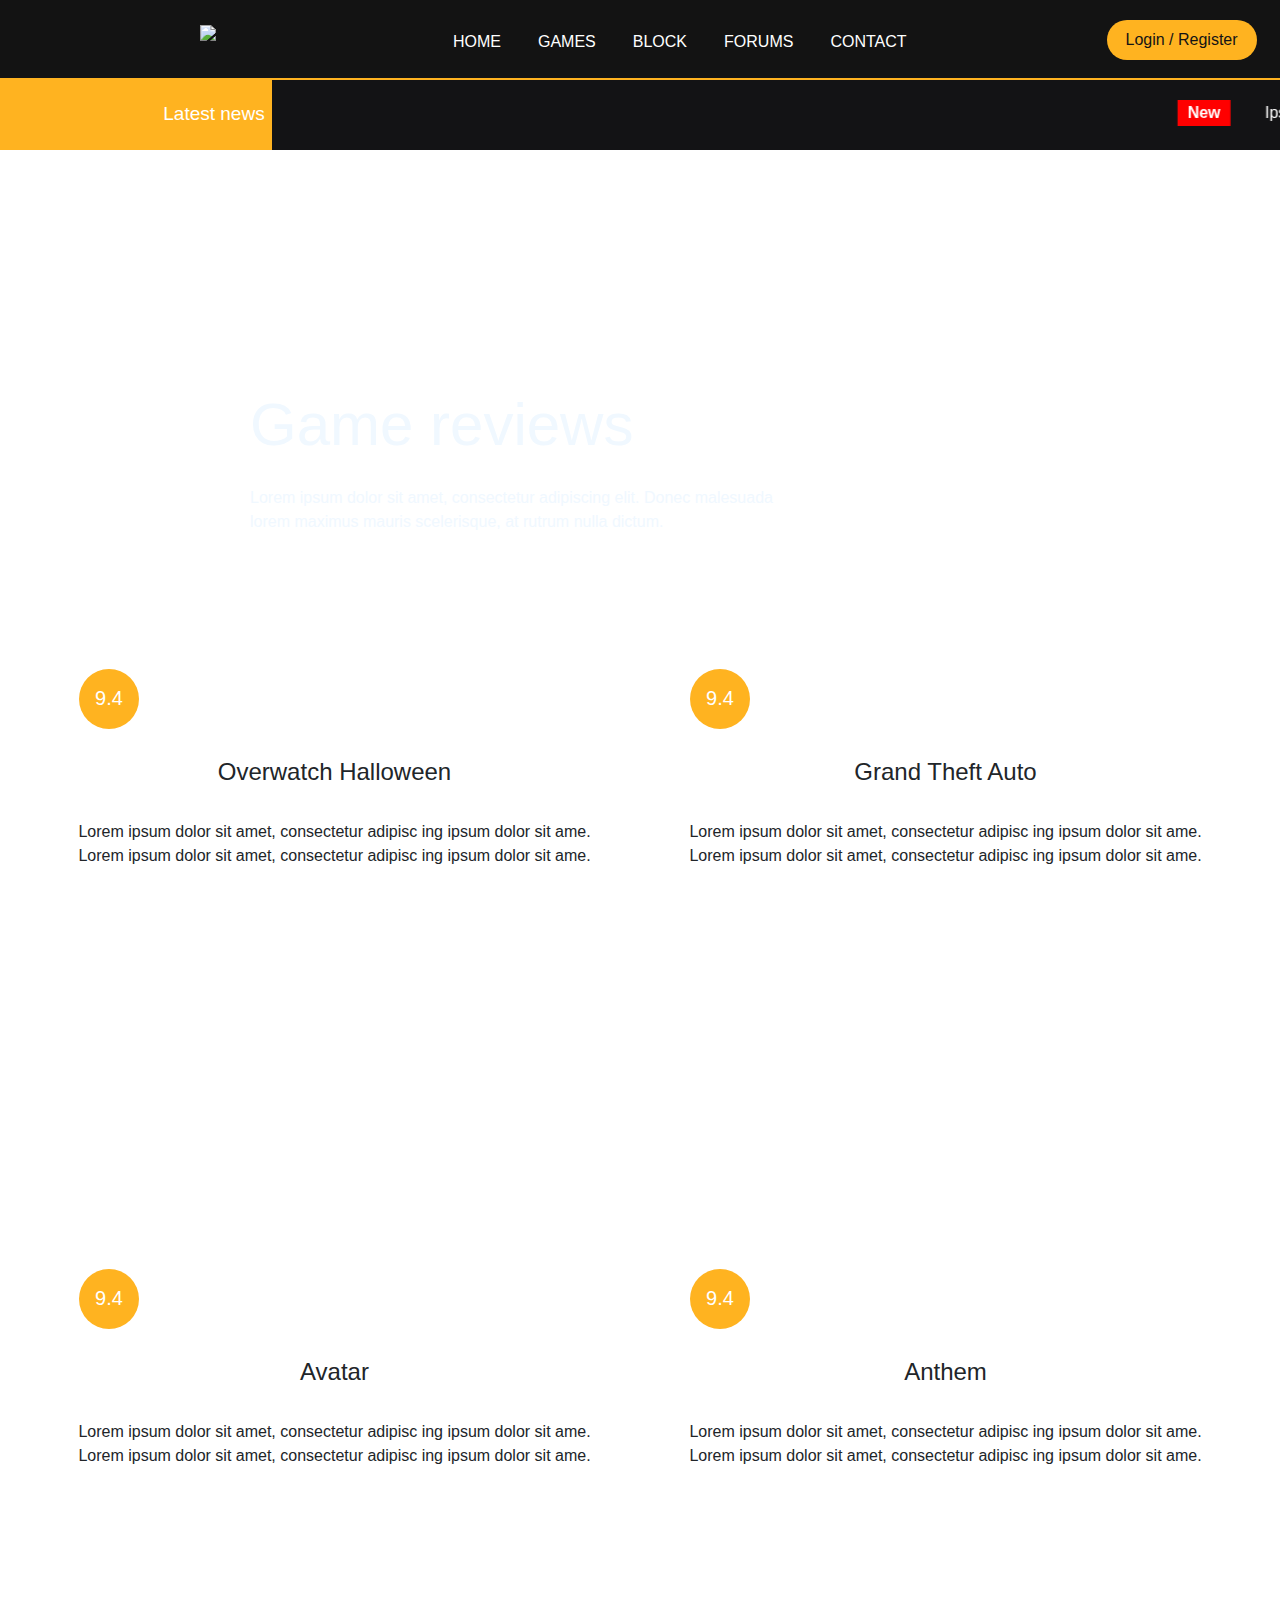
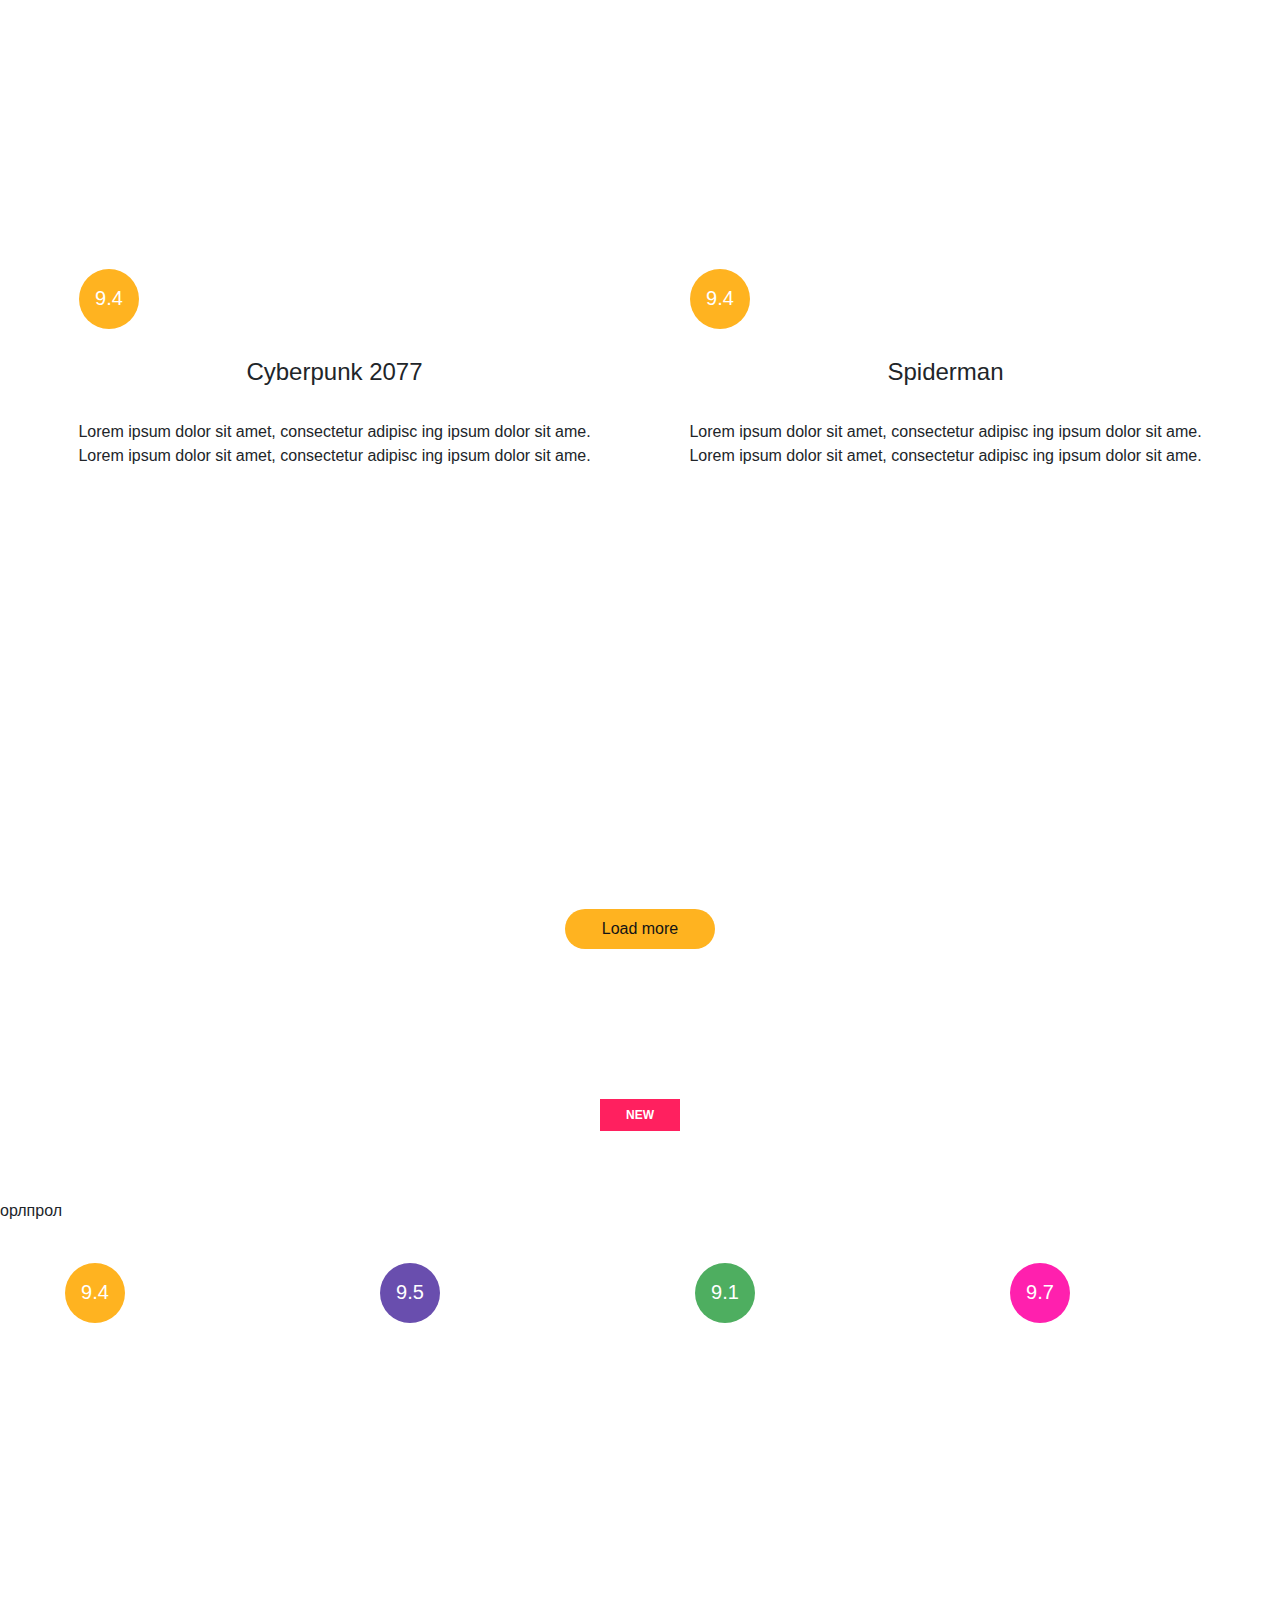
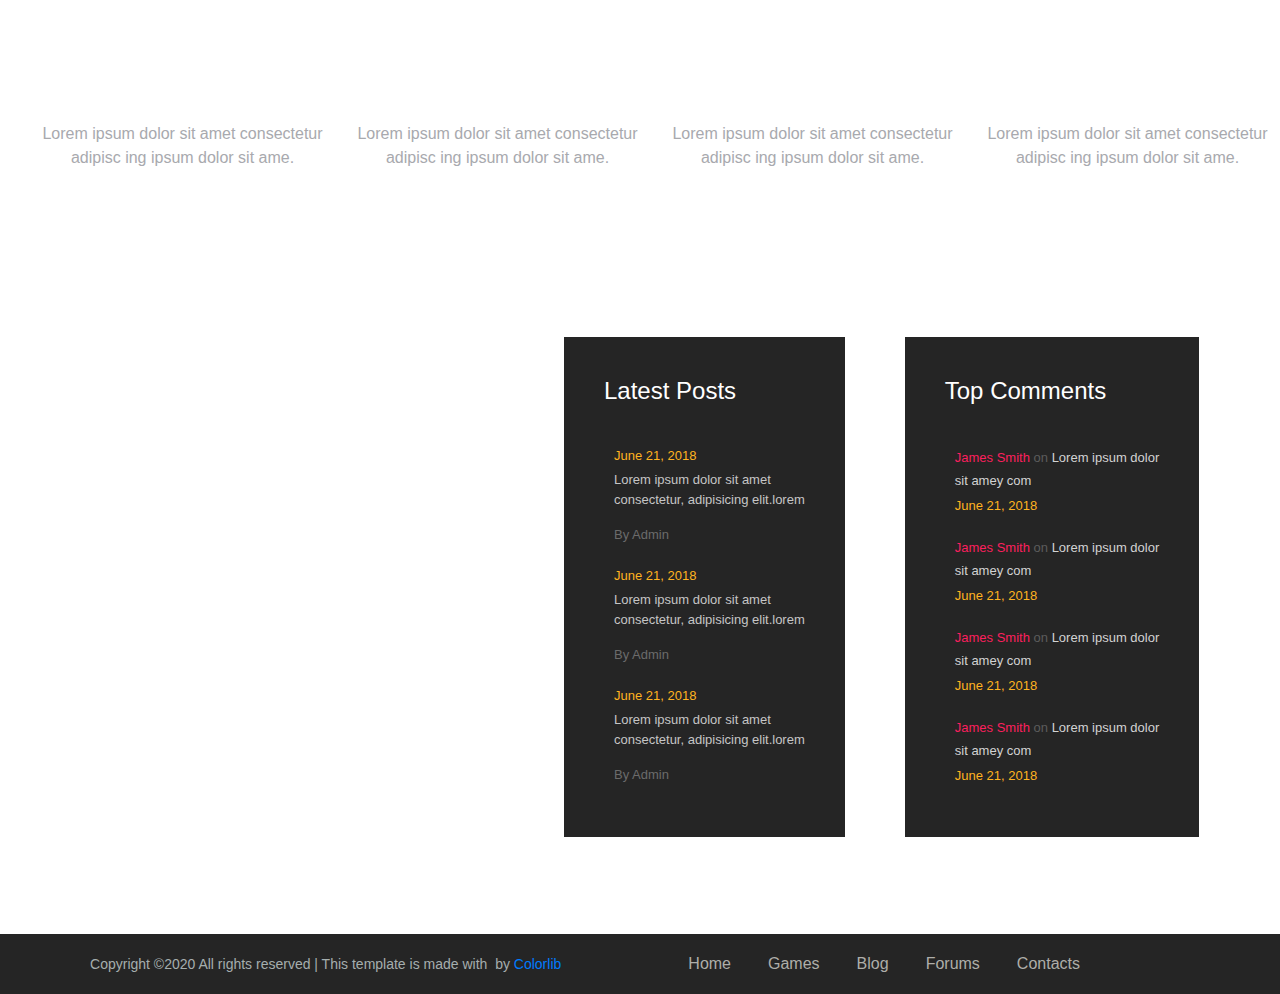
==== game studio.html @ d2c397a2 "Initial commit" ====
<!DOCTYPE html>
<html lang="ru">
<head>
    <link rel="shortcut icon" href="E:/ПИТОН/Design of game studio/game-warrior-gh-pages/img/favicon.ico"  >
    <meta charset="UTF-8">
    <meta name="viewport" content="width=device-width, initial-scale=1.0">
    <meta http-equiv="X-UA-Compatible" content="ie=edge">
    <title>Game Warrior Teamplate</title>
    <script type="text/javascript" src="jquery.js"></script>
    <!-- <link rel="shortcut icon" href="E:\ПИТОН\HTML CSS\Design of game studio\game-warrior-gh-pages\img\favicon.ico"> -->
    <link href='game studio.css' rel='stylesheet'/>



    <link rel="stylesheet" href="E:/ПИТОН/font-awesome-4.7.0/css/font-awesome.min.css">
    <link href="https://fonts.googleapis.com/css?family=Open+Sans&display=swap" rel="stylesheet">
    <link rel="stylesheet" href="https://stackpath.bootstrapcdn.com/bootstrap/4.4.1/css/bootstrap.min.css" integrity="sha384-Vkoo8x4CGsO3+Hhxv8T/Q5PaXtkKtu6ug5TOeNV6gBiFeWPGFN9MuhOf23Q9Ifjh" crossorigin="anonymous">
</head>

<body>
    


    <header>
        <div class="menu ">
            <nav class="nav">
                <div class="logo_of_menu">
                    <!-- <img class="logo" src="L:\Design of game studio\game-warrior-gh-pages\img\logo.png"> -->
                    <img class="logo" src="E:/ПИТОН/HTML CSS/Design of game studio/game-warrior-gh-pages/img/logo.png"> 
                </div>
                <div class="button_of_menu">
                    <ul class="nav_buttons ">
                    <li ><a href="#" class="linksbut">HOME</a></li>
                    <li ><a href="#" class="linksbut">GAMES</a></li>
                    <li ><a href="#" class="linksbut">BLOCK</a></li>
                    <li ><a href="#" class="linksbut">FORUMS</a></li>
                    <li ><a href="#" class="linksbut">CONTACT</a></li>
                    </ul>

                </div>
                <div class="div_registrbutt">
                    <button class="button">Login / Register</button>
                </div>
            </nav>
        </div>
    </header>

    <!-- меню кончилось ,началась бегущая строка -->
    <article>
        <section class="sect_run_string">
            <div class="block-latest-news">
                <p class="latest-news">Latest news</p>
            </div>

            <div class="block-run-str ">
                <marquee scrollamount="15" class="marq_run_str" behavior="scroll" direction="left">
                    
                    <h3>
                        <span id="new" class="badge badge-secondary  ">New</span> Ipsum dolor sit amet, consectetur adipiscing elit.
            
                    <span id="strategy"  class="badge badge-secondary ">Strategy</span>  Isum dolor sit amet, consectetur adipiscing elit.
                
                    <span id="racing" class="badge badge-secondary ">Racing</span > Isum dolor sit amet, consectetur adipiscing elit.
                    </h3>
                    </marquee> 
            </div>
        </section>  
    </article>
    
    <article>
        <section class="sect_drag_img">
            <div class="text_in_dragon">
                <p class="main_in_dragon">
                    Game reviews 
                </p>
                <p class="under_main_in_dragon">
                    Lorem ipsum dolor sit amet, consectetur adipiscing elit. Donec malesuada <br> lorem maximus mauris scelerisque, at rutrum nulla dictum.
                </p>
            </div>
        </section>
    </article>
    
    <!-- это блок с 6 играми -->
    <section >
       <div class="six12_games">
            
            <div  class="left_games">
                <div id="bg-color6" class="mark"><p class="mark__number">9.4</></div>
                <img src="E:\ПИТОН\HTML CSS\Design of game studio\game-warrior-gh-pages\img\review\5.jpg" alt="" class="img1_game">
                <h4 class="name1_game">Overwatch Halloween</h4> 
    
                
                <div class="div_stars">
                    <i class="fa fa-star"></i>
                    <i class="fa fa-star"></i>
                    <i class="fa fa-star"></i>
                    <i class="fa fa-star"></i>
                    <i id="unpaint_star"  class="fa fa-star"></i>
                
                </div>
    
                <p class="text_game">Lorem ipsum dolor sit amet, consectetur adipisc ing ipsum dolor sit ame. Lorem ipsum dolor sit amet, consectetur adipisc ing ipsum dolor sit ame.
    
                </p>
            </div>
            
    
            <div class="right_games">
                <div id="bg-color6" class="mark"><p class="mark__number">9.4</></div>
                <img src="E:\ПИТОН\HTML CSS\Design of game studio\game-warrior-gh-pages\img\review\6.jpg" alt="" class="img1_game">
                <h4 class="name1_game">Grand Theft Auto</h4> 
    
                
                <div class="div_stars">
                    <i class="fa fa-star"></i>
                    <i class="fa fa-star"></i>
                    <i class="fa fa-star"></i>
                    <i class="fa fa-star"></i>
                    <i id="unpaint_star" class="fa fa-star"></i>
                    
                </div>
    
                <p class="text_game">Lorem ipsum dolor sit amet, consectetur adipisc ing ipsum dolor sit ame. Lorem ipsum dolor sit amet, consectetur adipisc ing ipsum dolor sit ame.
    
                </p>
            </div>
       </div>


        

        <div id="six34_games" class="six34_games">
            
            
            <div class="left_games">
                
                <div id="bg-color6" class="mark"><p class="mark__number">9.4</></div>
                <img src="E:\ПИТОН\HTML CSS\Design of game studio\game-warrior-gh-pages\img\review\7.jpg" alt="" class="img1_game">
                <h4 class="name1_game">Avatar</h4> 
     
                
                 <div class="div_stars">
                     <i class="fa fa-star"></i>
                     <i class="fa fa-star"></i>
                     <i class="fa fa-star"></i>
                     <i class="fa fa-star"></i>
                     <i id="unpaint_star" class="fa fa-star"></i>
                     
                 </div>
     
                 <p class="text_game">Lorem ipsum dolor sit amet, consectetur adipisc ing ipsum dolor sit ame. Lorem ipsum dolor sit amet, consectetur adipisc ing ipsum dolor sit ame.
     
                 </p>
             </div>


             <div class="right_games">
                <div id="bg-color6" class="mark"><p class="mark__number">9.4</></div>
                <img src="E:\ПИТОН\HTML CSS\Design of game studio\game-warrior-gh-pages\img\review\8.jpg" alt="" class="img1_game">
                <h4 class="name1_game">Anthem</h4> 
     
                
                 <div class="div_stars">
                     <i class="fa fa-star"></i>
                     <i class="fa fa-star"></i>
                     <i class="fa fa-star"></i>
                     <i class="fa fa-star"></i>
                     <i id="unpaint_star" class="fa fa-star"></i>
                     
                 </div>
     
                 <p class="text_game">Lorem ipsum dolor sit amet, consectetur adipisc ing ipsum dolor sit ame. Lorem ipsum dolor sit amet, consectetur adipisc ing ipsum dolor sit ame.
     
                 </p>
             </div>
         </div>


        <div id="six56_games" class="six56_games">
            
            
            <div class="left_games">
                <div id="bg-color6" class="mark"><p class="mark__number">9.4</></div>
                <img src="E:\ПИТОН\HTML CSS\Design of game studio\game-warrior-gh-pages\img\review\9.jpg" alt="" class="img1_game">
                <h4 class="name1_game">Cyberpunk 2077</h4> 
     
                
                 <div class="div_stars">
                     <i class="fa fa-star"></i>
                     <i class="fa fa-star"></i>
                     <i class="fa fa-star"></i>
                     <i class="fa fa-star"></i>
                     <i id="unpaint_star" class="fa fa-star"></i>
                     
                 </div>
     
                 <p class="text_game">Lorem ipsum dolor sit amet, consectetur adipisc ing ipsum dolor sit ame. Lorem ipsum dolor sit amet, consectetur adipisc ing ipsum dolor sit ame.
     
                 </p>
             </div>


             <div class="right_games">
                <div id="bg-color6" class="mark"><p class="mark__number">9.4</></div>
                <img src="E:\ПИТОН\HTML CSS\Design of game studio\game-warrior-gh-pages\img\review\10.jpg" alt="" class="img1_game">
                <h4 class="name1_game">Spiderman</h4> 
     
                
                 <div class="div_stars">
                     <i class="fa fa-star"  aria-hidden="true"></i>
                     <i class="fa fa-star"  aria-hidden="true"></i>
                     <i class="fa fa-star"  aria-hidden="true"></i>
                     <i class="fa fa-star"  aria-hidden="true"></i>
                     <i id="unpaint_star" class="fa fa-star"  aria-hidden="true"></i>
                     
                 </div>
     
                 <p class="text_game">Lorem ipsum dolor sit amet, consectetur adipisc ing ipsum dolor sit ame. Lorem ipsum dolor sit amet, consectetur adipisc ing ipsum dolor sit ame.
     
                 </p>
             </div>
         </div>

         <div class="load_button">
            <button id="load_button" class="button">Load more</button>
         </div>
    </section>


    <!-- /* это блок с rewiew */ -->

    <article>
        <section class="reviews">
            <div class="the_biggest_div">
                <!-- <div class="div_title_rev"> -->
                    <span id="new_review" class="badge badge-secondary  ">NEW</span>

                    <h1 class="title_reviews">
                        Recent Reviews
                    </h1>
                <!-- </div> -->
                
                орлпрол
                <div class="games_rev_big_div">
                    <div class="games_rev_divs">
                        
                        
                        
                        <div class="o">
                            <div id="bg-color-rev1" class="mark"><p class="mark__number">9.4</div>
                            <img class="games_rev1_imgs" src="E:\ПИТОН\HTML CSS\Design of game studio\game-warrior-gh-pages\img\review\1.jpg" alt=""></div>
                        
                        <h4 class="under_GR1">Assasin’’s Creed</h4>
                        <p class="under_title_GR">Lorem ipsum dolor sit amet consectetur <br> adipisc ing ipsum dolor sit ame.</p>
                    </div>

                    <div class="games_rev_divs">
                        <div class="o">
                            <div id="bg-color-rev2" class="mark"><p class="mark__number">9.5</div>
                            <img class="games_rev1_imgs" src="E:\ПИТОН\HTML CSS\Design of game studio\game-warrior-gh-pages\img\review\2.jpg" alt=""></div>
                        <h4 class="under_GR1">Doom</h4>
                        <p class="under_title_GR">Lorem ipsum dolor sit amet consectetur <br> adipisc ing ipsum dolor sit ame.</p>
                    </div>

                    <div class="games_rev_divs">
                        <div class="o">
                            <div id="bg-color-rev3" class="mark"><p class="mark__number">9.1</div>
                            <img class="games_rev1_imgs" src="E:\ПИТОН\HTML CSS\Design of game studio\game-warrior-gh-pages\img\review\3.jpg" alt=""></div>
                        <h4 class="under_GR1">Overwatch</h4>
                        <p class="under_title_GR">Lorem ipsum dolor sit amet consectetur <br> adipisc ing ipsum dolor sit ame.</p>
                    </div>


                    <div class="games_rev_divs">
                        <div class="o">
                            
                            <div id="bg-color-rev4" class="mark"><p class="mark__number">9.7</div>
                            <img class="games_rev1_imgs" src="E:\ПИТОН\HTML CSS\Design of game studio\game-warrior-gh-pages\img\review\4.jpg" alt=""></div>
                        <h4 class="under_GR1">GTA</h4>
                        <p class="under_title_GR">Lorem ipsum dolor sit amet consectetur <br> adipisc ing ipsum dolor sit ame.</p>
                    </div>
                
                </div>
            </div>
        </section>
    </article>


    <footer>
        <div class="footer_body">
            <div class="footer_elem_left">
                
                <img class="footer_logo" src="E:\ПИТОН\HTML CSS\Design of game studio\game-warrior-gh-pages\img\footer-logo.png" alt="">
                <p class="text_under_logo">
                    Lorem ipsum dolor sit amet, consectetur adipisc ing <br> ipsum dolor sit ame. 
                </p>

                <img class="footer_top_bg" src="E:\ПИТОН\HTML CSS\Design of game studio\game-warrior-gh-pages\img\footer-top-bg.png" alt="">
                
            </div>
            
            <!-- это центральная колонка -->
            <div class="footer_elem center">
                <!-- это  блок с padding -->
                <div class="padding-elem">    

                        
                    <h4 class="padding-elem_title">Latest Posts</h4>
                    <div class="posts">
                        <img class="avatar" src="E:\ПИТОН\HTML CSS\Design of game studio\game-warrior-gh-pages\img\latest-blog\1.jpg" alt="">
                        <div class="post-text">
                            <div class="date-blog">June 21, 2018</div>  
                            <p class="text_blog">Lorem ipsum dolor sit  amet<br> consectetur, adipisicing elit.lorem </p> 
                            <div class="admin_blog">
                                By Admin
                            </div> 
                        </div>
                    </div>

                    <div class="posts">
                        <img class="avatar" src="E:\ПИТОН\HTML CSS\Design of game studio\game-warrior-gh-pages\img\latest-blog\2.jpg" alt="">
                        <div class="post-text">
                            <div class="date-blog">June 21, 2018</div>  
                            <p class="text_blog">Lorem ipsum dolor sit  amet<br> consectetur, adipisicing elit.lorem </p> 
                            <div class="admin_blog">
                                By Admin
                            </div> 
                        </div>
                    </div>

                    <div class="posts">
                        <img class="avatar" src="E:\ПИТОН\HTML CSS\Design of game studio\game-warrior-gh-pages\img\latest-blog\3.jpg" alt="">
                        <div class="post-text">
                            <div class="date-blog">June 21, 2018</div>  
                            <p class="text_blog">Lorem ipsum dolor sit  amet<br> consectetur, adipisicing elit.lorem </p> 
                            <div class="admin_blog">
                                By Admin
                            </div> 
                        </div>
                    </div>
                </div>    
            </div>

            <div class="footer_elem">
                    <!-- это  блок с padding -->
                        <div class="padding-elem">    
        
                                
                            <h4 class="padding-elem_title">Top Comments</h4>   
                            <div class="posts">
                                <img class="avatar people" src="E:\ПИТОН\HTML CSS\Design of game studio\game-warrior-gh-pages\img\authors\1.jpg" alt="">
                                <div class="post-text">
                                    <div class="name-comment"><span id="span1" >James Smith</span> <span id="span2">on</span> <span id="span3">Lorem ipsum dolor <br>sit amey com</span></div>

                                    
                                    <div class="comment-data">
                                        June 21, 2018
                                    </div>  
                                </div>
                            </div>
        
                            <div class="posts">
                                <img class="avatar people" src="E:\ПИТОН\HTML CSS\Design of game studio\game-warrior-gh-pages\img\authors\2.jpg" alt="">
                                <div class="post-text">
                                    <div class="name-comment"><span id="span1" >James Smith</span> <span id="span2">on</span> <span id="span3">Lorem ipsum dolor <br>sit amey com</span></div>

                                    
                                    <div class="comment-data">
                                        June 21, 2018
                                    </div>  
                                </div>
                            </div>
        
                            <div class="posts">
                                <img class="avatar people" src="E:\ПИТОН\HTML CSS\Design of game studio\game-warrior-gh-pages\img\authors\3.jpg" alt="">
                                <div class="post-text">
                                    <div class="name-comment"><span id="span1" >James Smith</span> <span id="span2">on</span> <span id="span3">Lorem ipsum dolor <br>sit amey com</span></div>
 
                                    <div class="comment-data">
                                        June 21, 2018
                                    </div>  
                                </div>
                            </div>
                            
                            <div class="posts">
                                <img class="avatar people" src="E:\ПИТОН\HTML CSS\Design of game studio\game-warrior-gh-pages\img\authors\4.jpg" alt="">
                                <div class="post-text">
                                    <div class="name-comment"><span id="span1" >James Smith</span> <span id="span2">on</span> <span id="span3">Lorem ipsum dolor <br>sit amey com</span></div>
    
                                        
                                    <div class="comment-data">
                                            June 21, 2018
                                    </div>  
                                </div>
                            </div>
                        </div>     
        </div>
        
        
    </footer>

    <div class="low-menu">
        <p class="rights-recieve">Copyright ©2020 All rights reserved | This template is made with <img id="heart" src="E:\ПИТОН\HTML CSS\Design of game studio\game-warrior-gh-pages\img\icons\heart.png" alt="">  by <a id="colorlib" href="#">Colorlib</a></p>
        
        <div class="low_nav">
            <ul class="nav_buttons-low">
                <li class="low-linksbut"><a class="href_low" href="#">Home</a></li>
                <li class="low-linksbut"><a class="href_low" href="#">Games</a></li>
                <li class="low-linksbut"><a class="href_low" href="#">Blog </a></li>
                <li class="low-linksbut"><a class="href_low" href="#">Forums</a></li>
                <li class="low-linksbut"><a class="href_low" href="#">Contacts</a></li>
            </ul>
        </div>

    </div>

    <script type="text/javascript" src="game studio.js"></script>


    <script type="text/javascript" src="E:\ПИТОН\Javascipt\jquery.js"></script>
    
    <script src="https://code.jquery.com/jquery-3.4.1.slim.min.js" integrity="sha384-J6qa4849blE2+poT4WnyKhv5vZF5SrPo0iEjwBvKU7imGFAV0wwj1yYfoRSJoZ+n" crossorigin="anonymous"></script>
    <script src="https://cdn.jsdelivr.net/npm/popper.js@1.16.0/dist/umd/popper.min.js" integrity="sha384-Q6E9RHvbIyZFJoft+2mJbHaEWldlvI9IOYy5n3zV9zzTtmI3UksdQRVvoxMfooAo" crossorigin="anonymous"></script>
    <script src="https://stackpath.bootstrapcdn.com/bootstrap/4.4.1/js/bootstrap.min.js" integrity="sha384-wfSDF2E50Y2D1uUdj0O3uMBJnjuUD4Ih7YwaYd1iqfktj0Uod8GCExl3Og8ifwB6" crossorigin="anonymous"></script>
</body>
</html>
---- game studio.css ----
*{
    margin: 0px;
    padding: 0px;
}
ul li{
    margin: 0px;
    padding: 0px;
    display: block;
}

.menu{
    background-color: #131313;
    height: 80px;
    justify-content:space-between;
    border-bottom:2px solid #FFB320;
    display: flex;
}
.nav{
    justify-content:space-between; 
}
.button_of_menu{
    margin: 30px 200px 0px 0px;
    
    
}
.nav_buttons{
    display: flex;
    list-style-type:none ;
    
    
}
.linksbut{
    margin-left: 37px;
    color:white ;
    font-size: 16px; 
}
.logo{
    margin: 25px 200px;
}
.linksbut:hover{
    color: #FFB320;
    text-decoration: none;
    
}
.div_registrbutt{
    padding-top: 20px;
}
.button{
    background-color:#FFB320 ;
    /* margin-top: 20px; */
    height: 40px;
    width: 150px;
    background-color: #FFB320;
    color: #131315;
    border-radius: 20px;
    border: none;
    
    
}
.registrbutt:focus{
    outline: none;
}
/* здесь бугущая строка */
.sect_run_string{
    display: flex;
    height: 70px;
    
}
.block-latest-news{
    background-color: #FFB320;
    width: 27%;
}
.latest-news{
    padding-left: 60%;
    padding-top: 20px;
    color: white;
    font-size: 19px;
}

.block-run-str{
    width: 100%;
    background-color: #131315;
    
}
.marq_run_str{
    color: white;
    padding: 20px 0px;
}
.badge{
    margin: 0 30px;
   
    font-size: 16px;
    
    
}

marquee h3{
    font-size: 16px;
}

#new,#strategy,#racing{
    
    padding:5px 10px;
    border-radius: 0px;
    font-size: 16px;
}
#new{
    background-color: red;
}    
#strategy{
    background-color: #4EAE60;
    
}
#racing{
    
    background-color:#694EAE;
    
}
/* это картинка с драконом
 */
.sect_drag_img{
    background-image: url("E:/ПИТОН/HTML CSS/Design of game studio/game-warrior-gh-pages/img/page-top-bg/3.jpg");
    background-repeat: no-repeat;
    height: 499px;
    
}
.text_in_dragon{
    padding: 230px 0px 0px 250px;
    color: aliceblue;
}
.main_in_dragon{

    /* white-space: pre; */
    font-size: 60px;
    font-weight: 400;
}
/* это блок с 6 играми */



.six12_games,.six34_games,.six56_games{
    /* /background-color: tomato ; */
    display: flex;
    height: 600px;
    justify-content: center;
}
.mark{
    background-color: #FFB320;
    /* display: inline-block; */
    border-radius: 50%;
    font-size: 20px;
    height: 60px;
    width: 60px;
    position: absolute;
    /* padding: 30px; */
    color:white;
    top: -30px;
    left:25px ;
    z-index: 1001;
}
#bg-color6{
    background-color: #FFB320;
}
#bg-color-rev1{
    background-color:#FFB320 ;
}
#bg-color-rev2{
    background-color:#694EAE ;
}
#bg-color-rev3{
    background-color:#4EAE60 ;
}
#bg-color-rev4{
    background-color:#FF20AE ;
}
.mark__number {
    padding-top: 10px;
    text-align: center;
    display: block;
    margin: auto;
}
#six34_games{
    /* background-color: rgb(43, 39, 51); */
}
.right_games,.left_games{
    height: 550px;
    width: 561px;
    position: relative;
    top: 50px;
    background-color: white;
    
    
}

.right_games{
    margin-left: 50px;
}

.name1_game{
    text-align: center;
    
    margin-top: 35px;
}
.div_stars{
    display: flex;
    
    justify-content: center;
}
.fa-star{
    color: #FBB710;
    margin-left: 3px;
}
#unpaint_star{
    color: #E0E3E4;
}
.text_game{
    text-align: center;
    margin-top: 25px;
}


.load_button{
    /* background-color: rgb(43, 39, 51); */
    
    display: block;
    height: 150px;
    margin:0 auto;
    text-align: center;
   
}
#load_button{
    margin-top: 60px;
}



/* это блок с rewiew */
.reviews{
    background-image: url("E:/ПИТОН/HTML CSS/Design of game studio/game-warrior-gh-pages/img/review-bg-2.jpg");
    height: 838px;
    background-position:-200px, 0;
    background-repeat: no-repeat;
    /* width: 100%;
    position: relative; 
    right: 50px; */
    /* margin-right: 150px; */
}
.the_biggest_div{
    position: relative;
    top: 100px;
    /* background-color: aqua; */
}
.div_title_rev{
    /* background-color: black; */
    /* justify-content: center; */
    position:static;
    /* display: flex; */
    height: 200px;
}
.title_reviews{
    color: white;
    text-align: center;
    /* justify-content: center; */
    margin: 20px 0px 0px 0px;
    /* position: relative;
    top: 50px; */

}
#new_review{
    padding:10px 10px;
    background-color:#FF205F;
    /* height: 30px; */
    width: 80px;
    border-radius: 0px;
    /* margin-top: 30px; */
    color: white;
    margin-top: -30px;
    /* top: 50px;
    position: relative; */
    
    
    margin: 0 auto;
    display: block;
}
.games_rev_big_div{
    /* background-color: #131313; */
    display: flex;
    justify-content: center;
    margin: 70px 0 0 0 ;

}
.games_rev_divs{
    /* background-color: #4EAE60; */
    margin-left: 30px;
    width: 285px;   
}
.under_GR1{
    text-align: center;
    margin: 35px 0 20px 0;
    color: white;
}
.under_title_GR{
    text-align: center;
    color: #A8A9AE;
}
.o{
    position: relative;
}
.games_rev1_imgs{
    position: relative;
    height: 345px;
    /* text-align: center; */
    margin: 0 auto;
    display: block;
}
/* footer  */
.footer_body{
    background-image: url('E:/ПИТОН/HTML CSS/Design of game studio/game-warrior-gh-pages/img/pattern.png');
    height: 697px;
    display: flex;
}
.footer_elem_left{
    position: relative;
    top: 100px;
    /* background-color: thistle; */
    width: 406px;
    margin-left: 10%;
    height: 597px;
    
    /* background: #bb1616; */
}
.footer_top_bg{
    width: 450px;
    margin-top: 50px;
     /* background-color: wheat; */
}
.text_under_logo{
    margin-top: 40px;
    color: white;
}
.padding-elem_title{
    color: white;
    margin-bottom: 40px;
}
.date-blog{
    color: #FFB320;
}
.footer_elem{
    background-color: #252525;
    position: relative;
    top: 100px;
    padding: 40px;
    
    /* display: inline; */
    height: 500px;
    margin: 0px 30px;
}
.right{
    margin-left: 0px;
    background-color: turquoise;
}
.padding-elem{
    display: block;
    background: #252525;
    
}
.posts{
    display: flex;
    background-color:  #252525;
    font-size: 13px;
    margin-top: 20px;
}
.post-text{
    margin-left: 10px;
}
.avatar{
    float: left;
    height: 100px;
}
.text_blog{
    /* line-height: 1; */
    margin-top: 5px;
    color: #C5C5C5;
}
.admin_blog{
    color: #6B6B6B;
}
.footer_elem_right{
    height: 300px;
    background-color: tomato;
    position: relative;
    z-index: 4;
    display: block;
    top: 100px;
}
.people{
    border-radius: 35px;
    height: 70px;
}
.name-comment{
    line-height: 1.8;
}
#span1{
    color: #FC1F5D;
}
#span2{
    color: #5C5C5C;
}
#span3{
    color: #D3D3D3;
}
.comment-data{
    margin-top: 3px;
    color:  #FFB320;
}
.low-menu{
    height: 60px;
    background-color: #252525;
    display: flex;
    justify-content: space-between;
}
.rights-recieve{
    color: #A5AEAE;
    margin: auto ;
    font-size: 14px;

}
#heart{
    height: 15px;
}
#colorlib:hover{
    text-decoration: none;
}
.low_nav{
    margin-right: 200px;
    display: flex;
    /* color:rgb(209, 14, 14) ; */
    list-style-type:none ;
    line-height: 60px;
}
.nav_buttons-low{
    font-size: 16px;
    
    color:rgb(209, 14, 14) ;
    display: flex;
}
.low-linksbut{
    margin-left:37px;
    color: #AEAEA9;
   
}
.href_low{
    color: #AEAEA9; 
    /* text-decoration: none; */
}
.href_low:hover{
    color: #AEAEA9; 
    text-decoration: none;
}
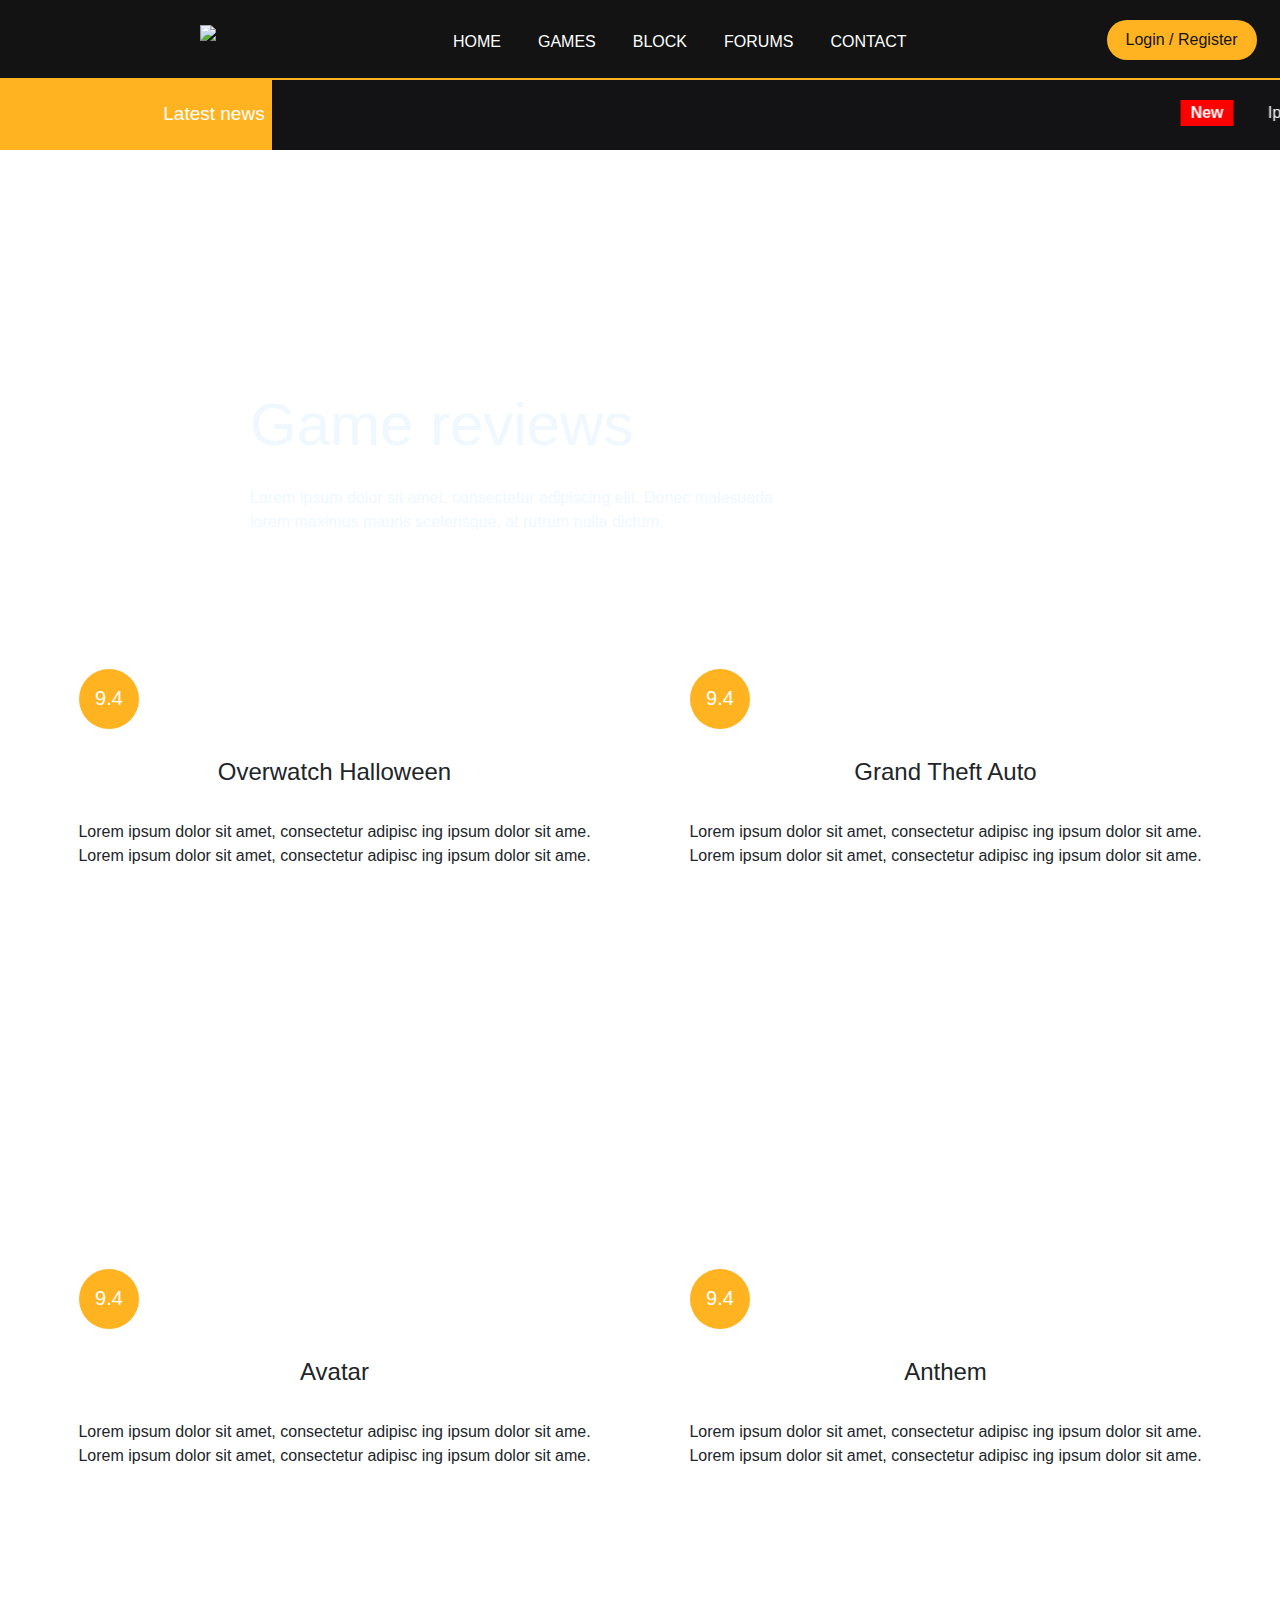
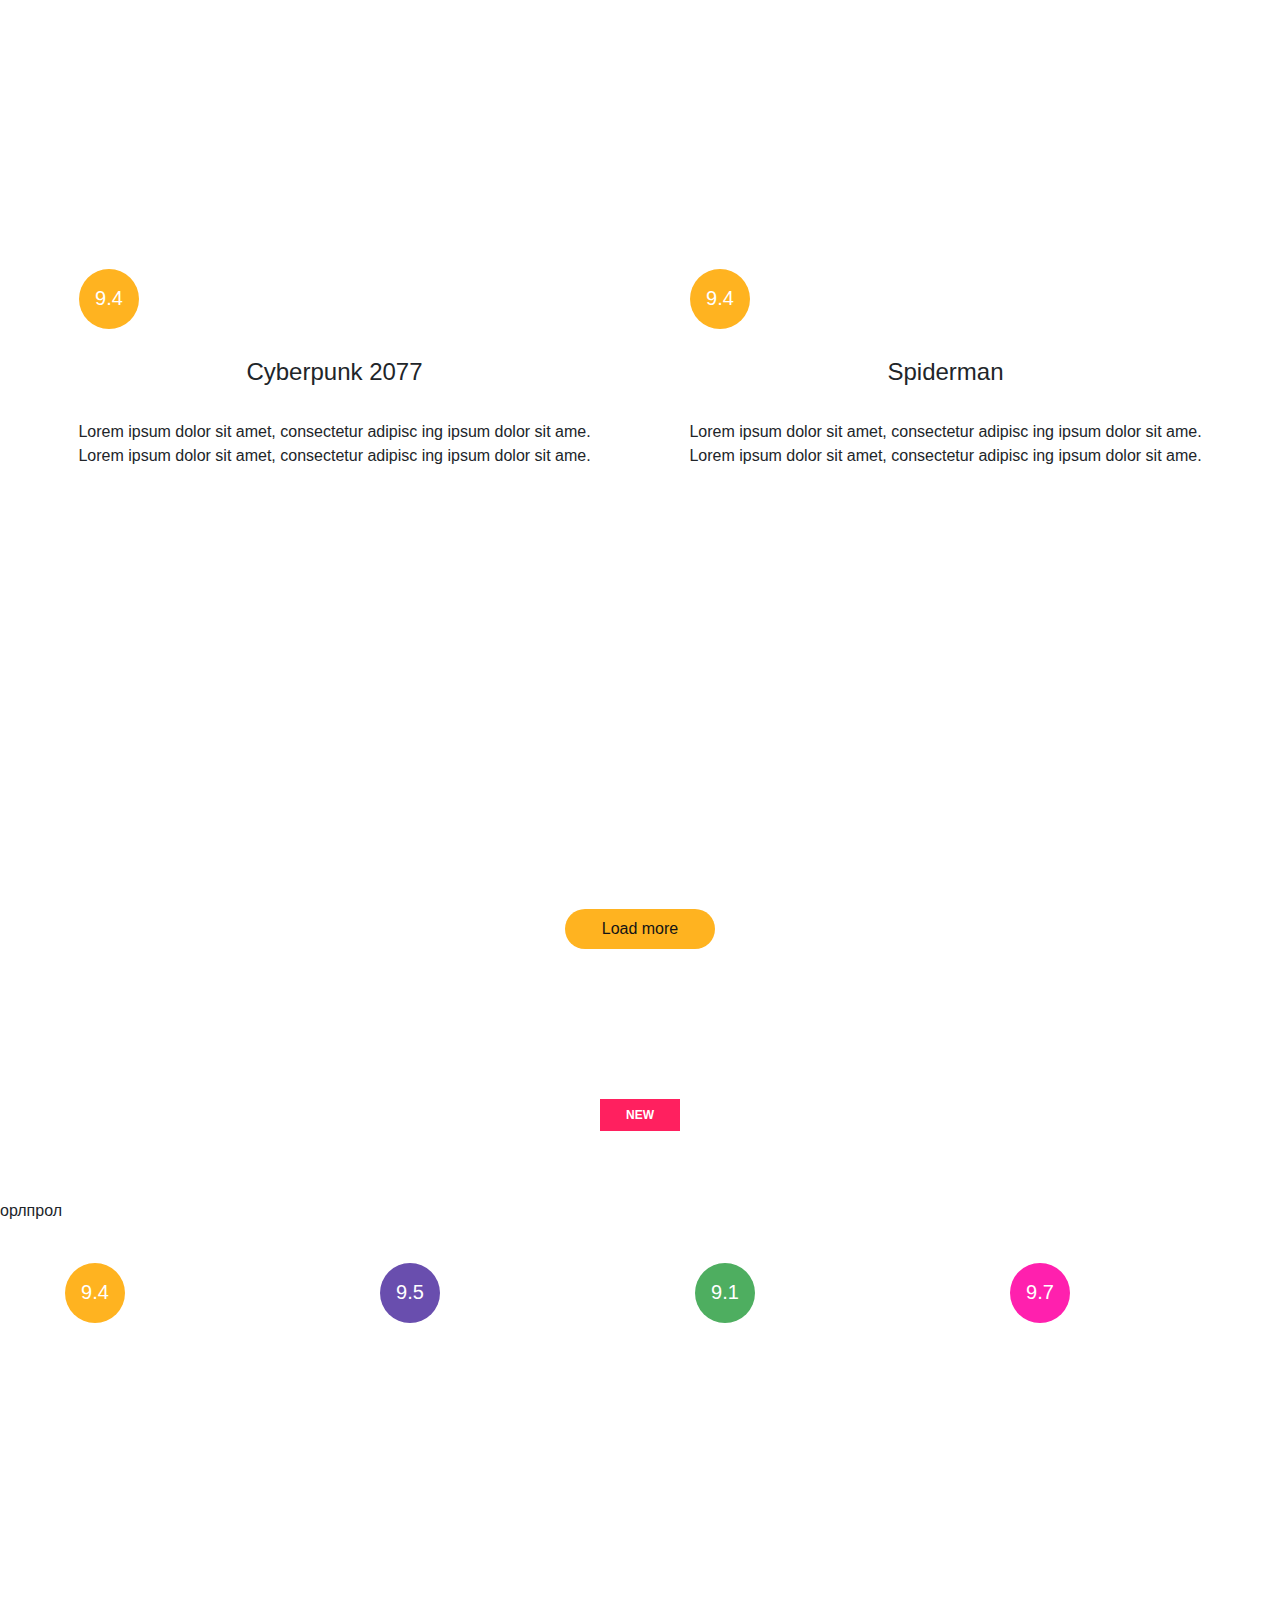
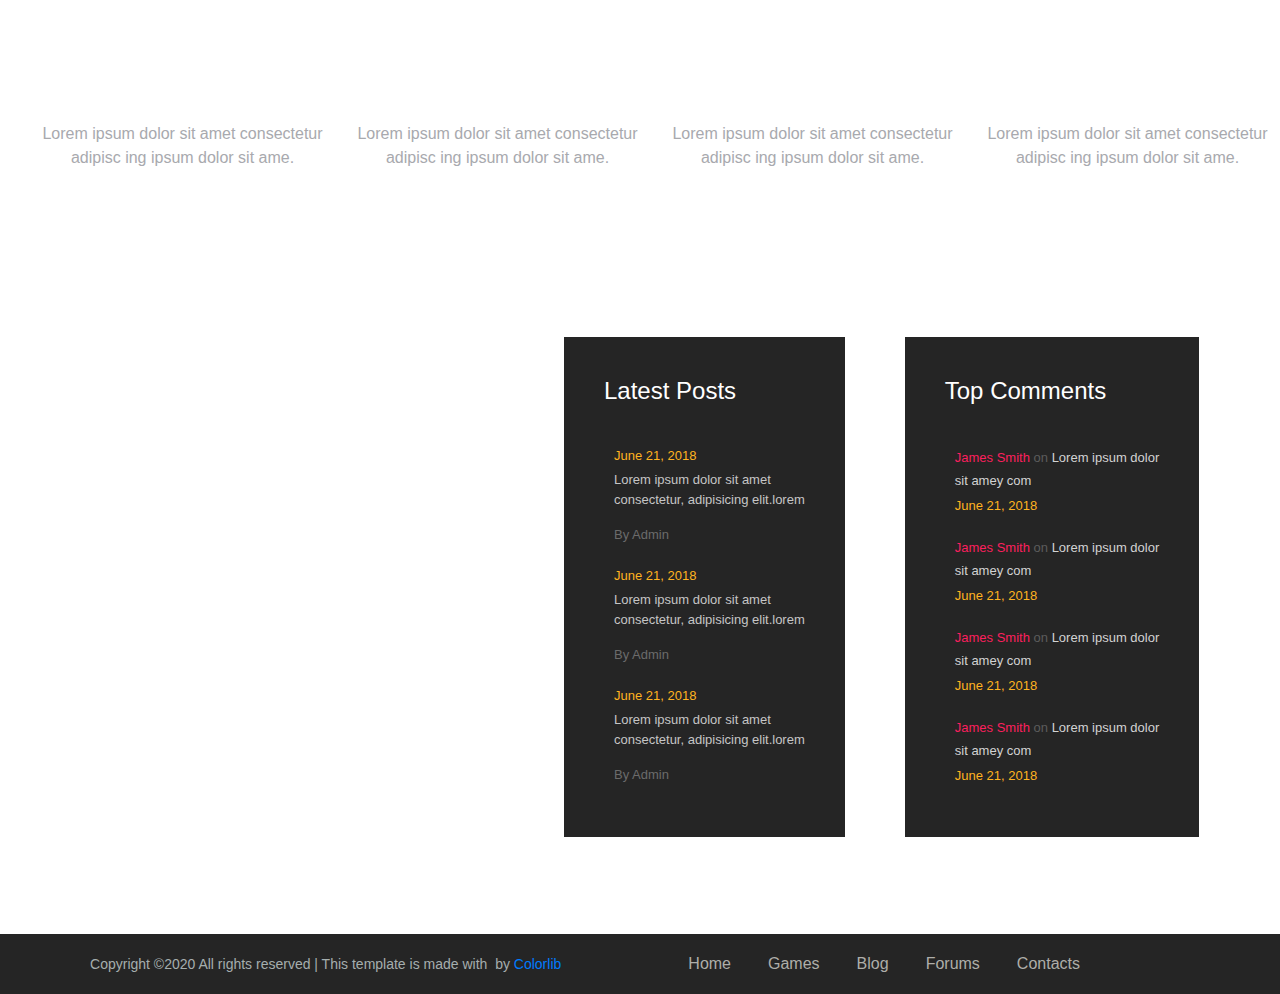
==== commit ddab7176: "Update game studio.html" ====
--- a/game studio.html
+++ b/game studio.html
@@ -30,11 +30,11 @@
                 </div>
                 <div class="button_of_menu">
                     <ul class="nav_buttons ">
-                    <li ><a href="#" class="linksbut">HOME</a></li>
+                    <li ><a href="./index.html" class="linksbut">HOME</a></li>
                     <li ><a href="#" class="linksbut">GAMES</a></li>
-                    <li ><a href="#" class="linksbut">BLOCK</a></li>
+                    <li ><a href="./block.html" class="linksbut">BLOCK</a></li>
                     <li ><a href="#" class="linksbut">FORUMS</a></li>
-                    <li ><a href="#" class="linksbut">CONTACT</a></li>
+                    <li ><a href="./contact.html" class="linksbut">CONTACT</a></li>
                     </ul>
 
                 </div>
@@ -423,4 +423,4 @@
     <script src="https://cdn.jsdelivr.net/npm/popper.js@1.16.0/dist/umd/popper.min.js" integrity="sha384-Q6E9RHvbIyZFJoft+2mJbHaEWldlvI9IOYy5n3zV9zzTtmI3UksdQRVvoxMfooAo" crossorigin="anonymous"></script>
     <script src="https://stackpath.bootstrapcdn.com/bootstrap/4.4.1/js/bootstrap.min.js" integrity="sha384-wfSDF2E50Y2D1uUdj0O3uMBJnjuUD4Ih7YwaYd1iqfktj0Uod8GCExl3Og8ifwB6" crossorigin="anonymous"></script>
 </body>
-</html>+</html>
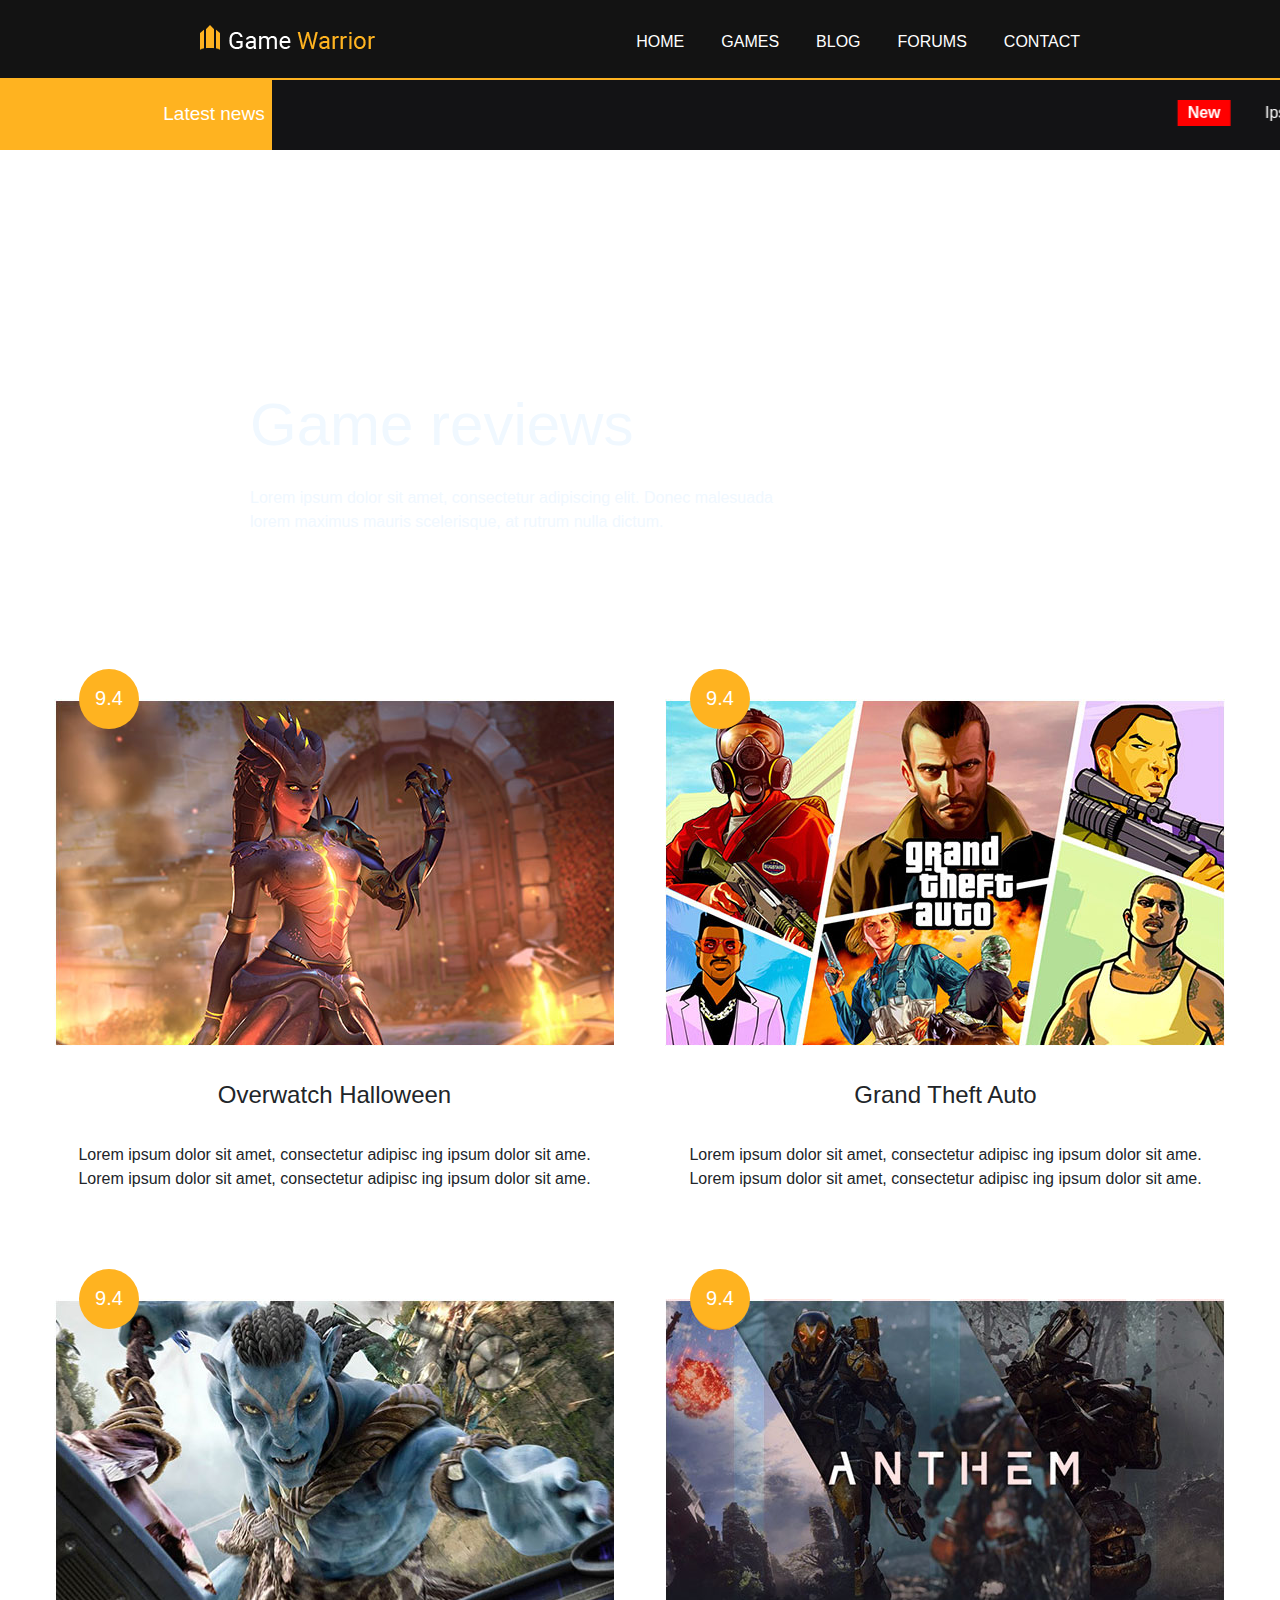
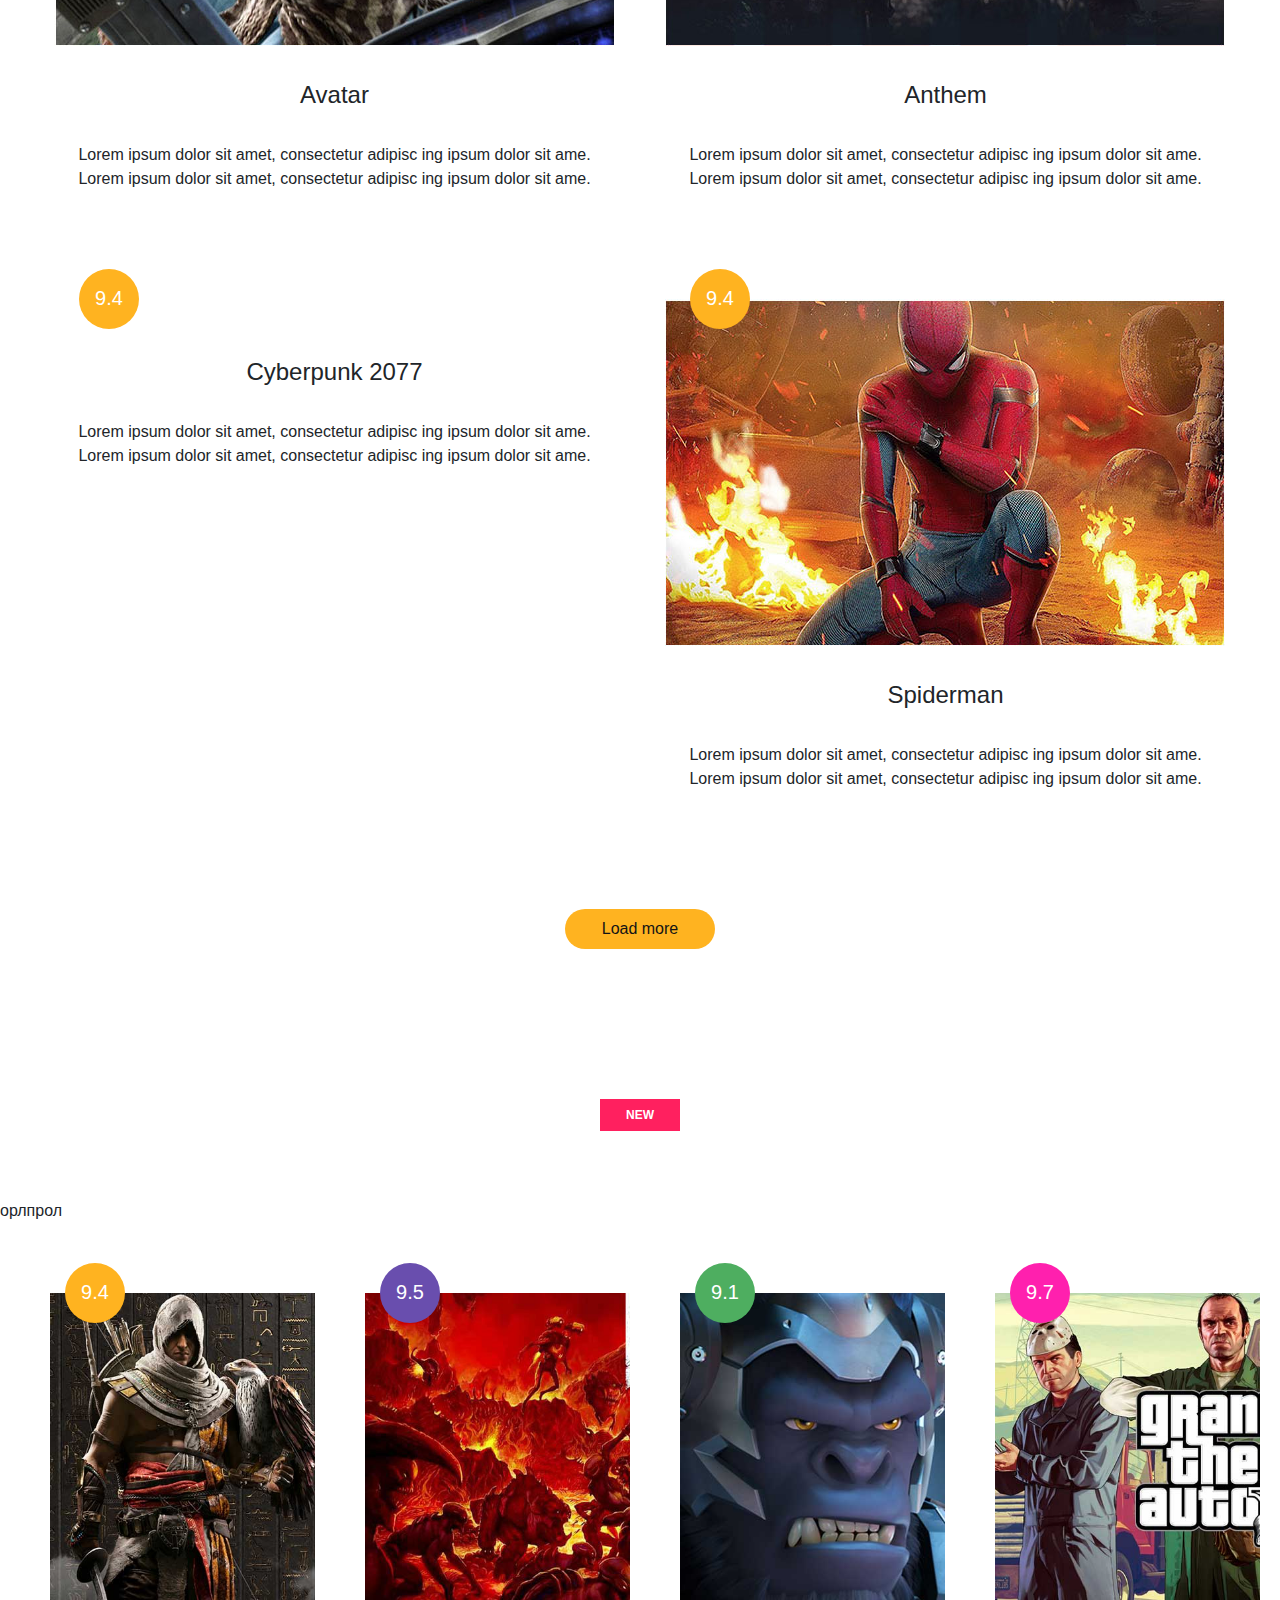
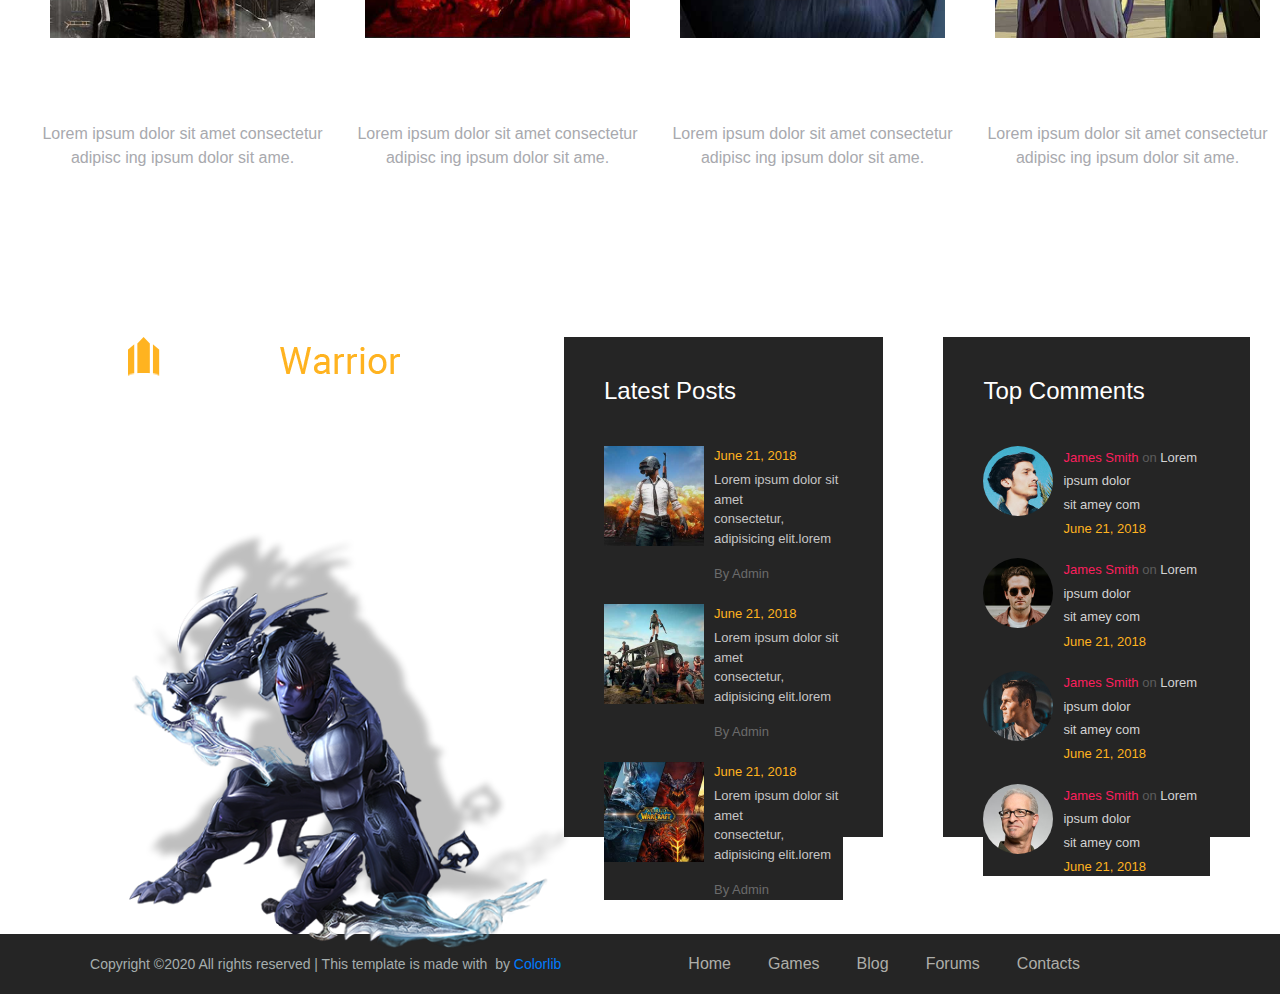
==== commit 44c80606: "Update game studio.html" ====
--- a/game studio.html
+++ b/game studio.html
@@ -8,7 +8,7 @@
     <title>Game Warrior Teamplate</title>
     <script type="text/javascript" src="jquery.js"></script>
     <!-- <link rel="shortcut icon" href="E:\ПИТОН\HTML CSS\Design of game studio\game-warrior-gh-pages\img\favicon.ico"> -->
-    <link href='game studio.css' rel='stylesheet'/>
+    <link href='./game studio.css' rel='stylesheet'/>
 
 
 
@@ -26,14 +26,14 @@
             <nav class="nav">
                 <div class="logo_of_menu">
                     <!-- <img class="logo" src="L:\Design of game studio\game-warrior-gh-pages\img\logo.png"> -->
-                    <img class="logo" src="E:/ПИТОН/HTML CSS/Design of game studio/game-warrior-gh-pages/img/logo.png"> 
+                    <img class="logo" src="./img/logo.png"> 
                 </div>
                 <div class="button_of_menu">
                     <ul class="nav_buttons ">
                     <li ><a href="./index.html" class="linksbut">HOME</a></li>
-                    <li ><a href="#" class="linksbut">GAMES</a></li>
-                    <li ><a href="./block.html" class="linksbut">BLOCK</a></li>
-                    <li ><a href="#" class="linksbut">FORUMS</a></li>
+                    <li ><a href="./game studio.html" class="linksbut">GAMES</a></li>
+                    <li ><a href="./block.html" class="linksbut">BLOG</a></li>
+                    <li ><a href="./game studio2.html" class="linksbut">FORUMS</a></li>
                     <li ><a href="./contact.html" class="linksbut">CONTACT</a></li>
                     </ul>
 
@@ -86,7 +86,7 @@
             
             <div  class="left_games">
                 <div id="bg-color6" class="mark"><p class="mark__number">9.4</></div>
-                <img src="E:\ПИТОН\HTML CSS\Design of game studio\game-warrior-gh-pages\img\review\5.jpg" alt="" class="img1_game">
+                <img src="./img/review/5.jpg" alt="" class="img1_game">
                 <h4 class="name1_game">Overwatch Halloween</h4> 
     
                 
@@ -107,7 +107,7 @@
     
             <div class="right_games">
                 <div id="bg-color6" class="mark"><p class="mark__number">9.4</></div>
-                <img src="E:\ПИТОН\HTML CSS\Design of game studio\game-warrior-gh-pages\img\review\6.jpg" alt="" class="img1_game">
+                <img src="./img/review/6.jpg" alt="" class="img1_game">
                 <h4 class="name1_game">Grand Theft Auto</h4> 
     
                 
@@ -135,7 +135,7 @@
             <div class="left_games">
                 
                 <div id="bg-color6" class="mark"><p class="mark__number">9.4</></div>
-                <img src="E:\ПИТОН\HTML CSS\Design of game studio\game-warrior-gh-pages\img\review\7.jpg" alt="" class="img1_game">
+                <img src="./img/review/7.jpg" alt="" class="img1_game">
                 <h4 class="name1_game">Avatar</h4> 
      
                 
@@ -156,7 +156,7 @@
 
              <div class="right_games">
                 <div id="bg-color6" class="mark"><p class="mark__number">9.4</></div>
-                <img src="E:\ПИТОН\HTML CSS\Design of game studio\game-warrior-gh-pages\img\review\8.jpg" alt="" class="img1_game">
+                <img src="./img/review/8.jpg" alt="" class="img1_game">
                 <h4 class="name1_game">Anthem</h4> 
      
                 
@@ -181,7 +181,7 @@
             
             <div class="left_games">
                 <div id="bg-color6" class="mark"><p class="mark__number">9.4</></div>
-                <img src="E:\ПИТОН\HTML CSS\Design of game studio\game-warrior-gh-pages\img\review\9.jpg" alt="" class="img1_game">
+                <img src=./img/review/9.jpg" alt="" class="img1_game">
                 <h4 class="name1_game">Cyberpunk 2077</h4> 
      
                 
@@ -202,7 +202,7 @@
 
              <div class="right_games">
                 <div id="bg-color6" class="mark"><p class="mark__number">9.4</></div>
-                <img src="E:\ПИТОН\HTML CSS\Design of game studio\game-warrior-gh-pages\img\review\10.jpg" alt="" class="img1_game">
+                <img src="./img/review/10.jpg" alt="" class="img1_game">
                 <h4 class="name1_game">Spiderman</h4> 
      
                 
@@ -248,7 +248,7 @@
                         
                         <div class="o">
                             <div id="bg-color-rev1" class="mark"><p class="mark__number">9.4</div>
-                            <img class="games_rev1_imgs" src="E:\ПИТОН\HTML CSS\Design of game studio\game-warrior-gh-pages\img\review\1.jpg" alt=""></div>
+                            <img class="games_rev1_imgs" src="./img/review/1.jpg" alt=""></div>
                         
                         <h4 class="under_GR1">Assasin’’s Creed</h4>
                         <p class="under_title_GR">Lorem ipsum dolor sit amet consectetur <br> adipisc ing ipsum dolor sit ame.</p>
@@ -257,7 +257,7 @@
                     <div class="games_rev_divs">
                         <div class="o">
                             <div id="bg-color-rev2" class="mark"><p class="mark__number">9.5</div>
-                            <img class="games_rev1_imgs" src="E:\ПИТОН\HTML CSS\Design of game studio\game-warrior-gh-pages\img\review\2.jpg" alt=""></div>
+                            <img class="games_rev1_imgs" src="./img/review/2.jpg" alt=""></div>
                         <h4 class="under_GR1">Doom</h4>
                         <p class="under_title_GR">Lorem ipsum dolor sit amet consectetur <br> adipisc ing ipsum dolor sit ame.</p>
                     </div>
@@ -265,7 +265,7 @@
                     <div class="games_rev_divs">
                         <div class="o">
                             <div id="bg-color-rev3" class="mark"><p class="mark__number">9.1</div>
-                            <img class="games_rev1_imgs" src="E:\ПИТОН\HTML CSS\Design of game studio\game-warrior-gh-pages\img\review\3.jpg" alt=""></div>
+                            <img class="games_rev1_imgs" src="./img/review/3.jpg" alt=""></div>
                         <h4 class="under_GR1">Overwatch</h4>
                         <p class="under_title_GR">Lorem ipsum dolor sit amet consectetur <br> adipisc ing ipsum dolor sit ame.</p>
                     </div>
@@ -275,7 +275,7 @@
                         <div class="o">
                             
                             <div id="bg-color-rev4" class="mark"><p class="mark__number">9.7</div>
-                            <img class="games_rev1_imgs" src="E:\ПИТОН\HTML CSS\Design of game studio\game-warrior-gh-pages\img\review\4.jpg" alt=""></div>
+                            <img class="games_rev1_imgs" src="./img/review/4.jpg" alt=""></div>
                         <h4 class="under_GR1">GTA</h4>
                         <p class="under_title_GR">Lorem ipsum dolor sit amet consectetur <br> adipisc ing ipsum dolor sit ame.</p>
                     </div>
@@ -290,12 +290,12 @@
         <div class="footer_body">
             <div class="footer_elem_left">
                 
-                <img class="footer_logo" src="E:\ПИТОН\HTML CSS\Design of game studio\game-warrior-gh-pages\img\footer-logo.png" alt="">
+                <img class="footer_logo" src="./img/footer-logo.png" alt="">
                 <p class="text_under_logo">
                     Lorem ipsum dolor sit amet, consectetur adipisc ing <br> ipsum dolor sit ame. 
                 </p>
 
-                <img class="footer_top_bg" src="E:\ПИТОН\HTML CSS\Design of game studio\game-warrior-gh-pages\img\footer-top-bg.png" alt="">
+                <img class="footer_top_bg" src="./img/footer-top-bg.png" alt="">
                 
             </div>
             
@@ -307,7 +307,7 @@
                         
                     <h4 class="padding-elem_title">Latest Posts</h4>
                     <div class="posts">
-                        <img class="avatar" src="E:\ПИТОН\HTML CSS\Design of game studio\game-warrior-gh-pages\img\latest-blog\1.jpg" alt="">
+                        <img class="avatar" src="./img/latest-blog/1.jpg" alt="">
                         <div class="post-text">
                             <div class="date-blog">June 21, 2018</div>  
                             <p class="text_blog">Lorem ipsum dolor sit  amet<br> consectetur, adipisicing elit.lorem </p> 
@@ -318,7 +318,7 @@
                     </div>
 
                     <div class="posts">
-                        <img class="avatar" src="E:\ПИТОН\HTML CSS\Design of game studio\game-warrior-gh-pages\img\latest-blog\2.jpg" alt="">
+                        <img class="avatar" src="./img/latest-blog/2.jpg" alt="">
                         <div class="post-text">
                             <div class="date-blog">June 21, 2018</div>  
                             <p class="text_blog">Lorem ipsum dolor sit  amet<br> consectetur, adipisicing elit.lorem </p> 
@@ -329,7 +329,7 @@
                     </div>
 
                     <div class="posts">
-                        <img class="avatar" src="E:\ПИТОН\HTML CSS\Design of game studio\game-warrior-gh-pages\img\latest-blog\3.jpg" alt="">
+                        <img class="avatar" src="./img/latest-blog/3.jpg" alt="">
                         <div class="post-text">
                             <div class="date-blog">June 21, 2018</div>  
                             <p class="text_blog">Lorem ipsum dolor sit  amet<br> consectetur, adipisicing elit.lorem </p> 
@@ -348,7 +348,7 @@
                                 
                             <h4 class="padding-elem_title">Top Comments</h4>   
                             <div class="posts">
-                                <img class="avatar people" src="E:\ПИТОН\HTML CSS\Design of game studio\game-warrior-gh-pages\img\authors\1.jpg" alt="">
+                                <img class="avatar people" src="./img/authors/1.jpg" alt="">
                                 <div class="post-text">
                                     <div class="name-comment"><span id="span1" >James Smith</span> <span id="span2">on</span> <span id="span3">Lorem ipsum dolor <br>sit amey com</span></div>
 
@@ -360,7 +360,7 @@
                             </div>
         
                             <div class="posts">
-                                <img class="avatar people" src="E:\ПИТОН\HTML CSS\Design of game studio\game-warrior-gh-pages\img\authors\2.jpg" alt="">
+                                <img class="avatar people" src="./img/authors/2.jpg" alt="">
                                 <div class="post-text">
                                     <div class="name-comment"><span id="span1" >James Smith</span> <span id="span2">on</span> <span id="span3">Lorem ipsum dolor <br>sit amey com</span></div>
 
@@ -372,7 +372,7 @@
                             </div>
         
                             <div class="posts">
-                                <img class="avatar people" src="E:\ПИТОН\HTML CSS\Design of game studio\game-warrior-gh-pages\img\authors\3.jpg" alt="">
+                                <img class="avatar people" src="./img/authors/3.jpg" alt="">
                                 <div class="post-text">
                                     <div class="name-comment"><span id="span1" >James Smith</span> <span id="span2">on</span> <span id="span3">Lorem ipsum dolor <br>sit amey com</span></div>
  
@@ -383,7 +383,7 @@
                             </div>
                             
                             <div class="posts">
-                                <img class="avatar people" src="E:\ПИТОН\HTML CSS\Design of game studio\game-warrior-gh-pages\img\authors\4.jpg" alt="">
+                                <img class="avatar people" src="./img/authors/4.jpg" alt="">
                                 <div class="post-text">
                                     <div class="name-comment"><span id="span1" >James Smith</span> <span id="span2">on</span> <span id="span3">Lorem ipsum dolor <br>sit amey com</span></div>
     
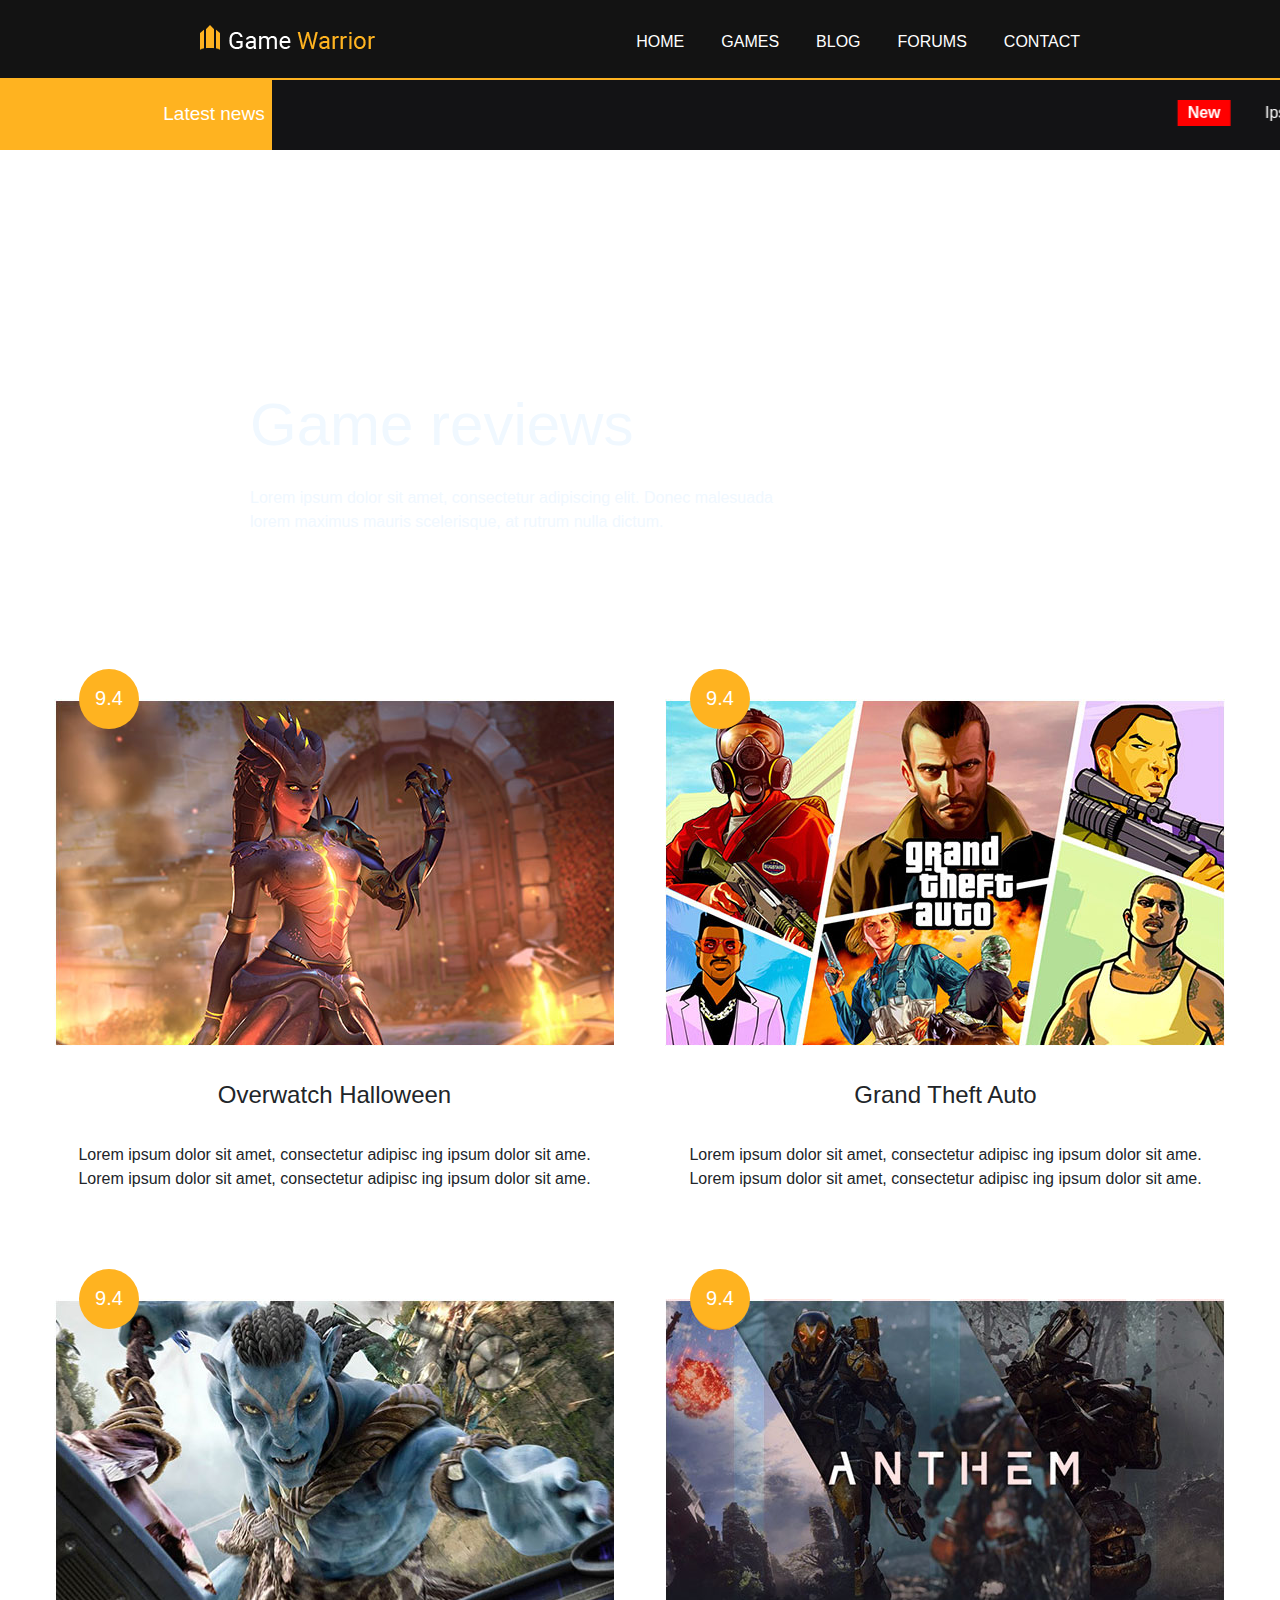
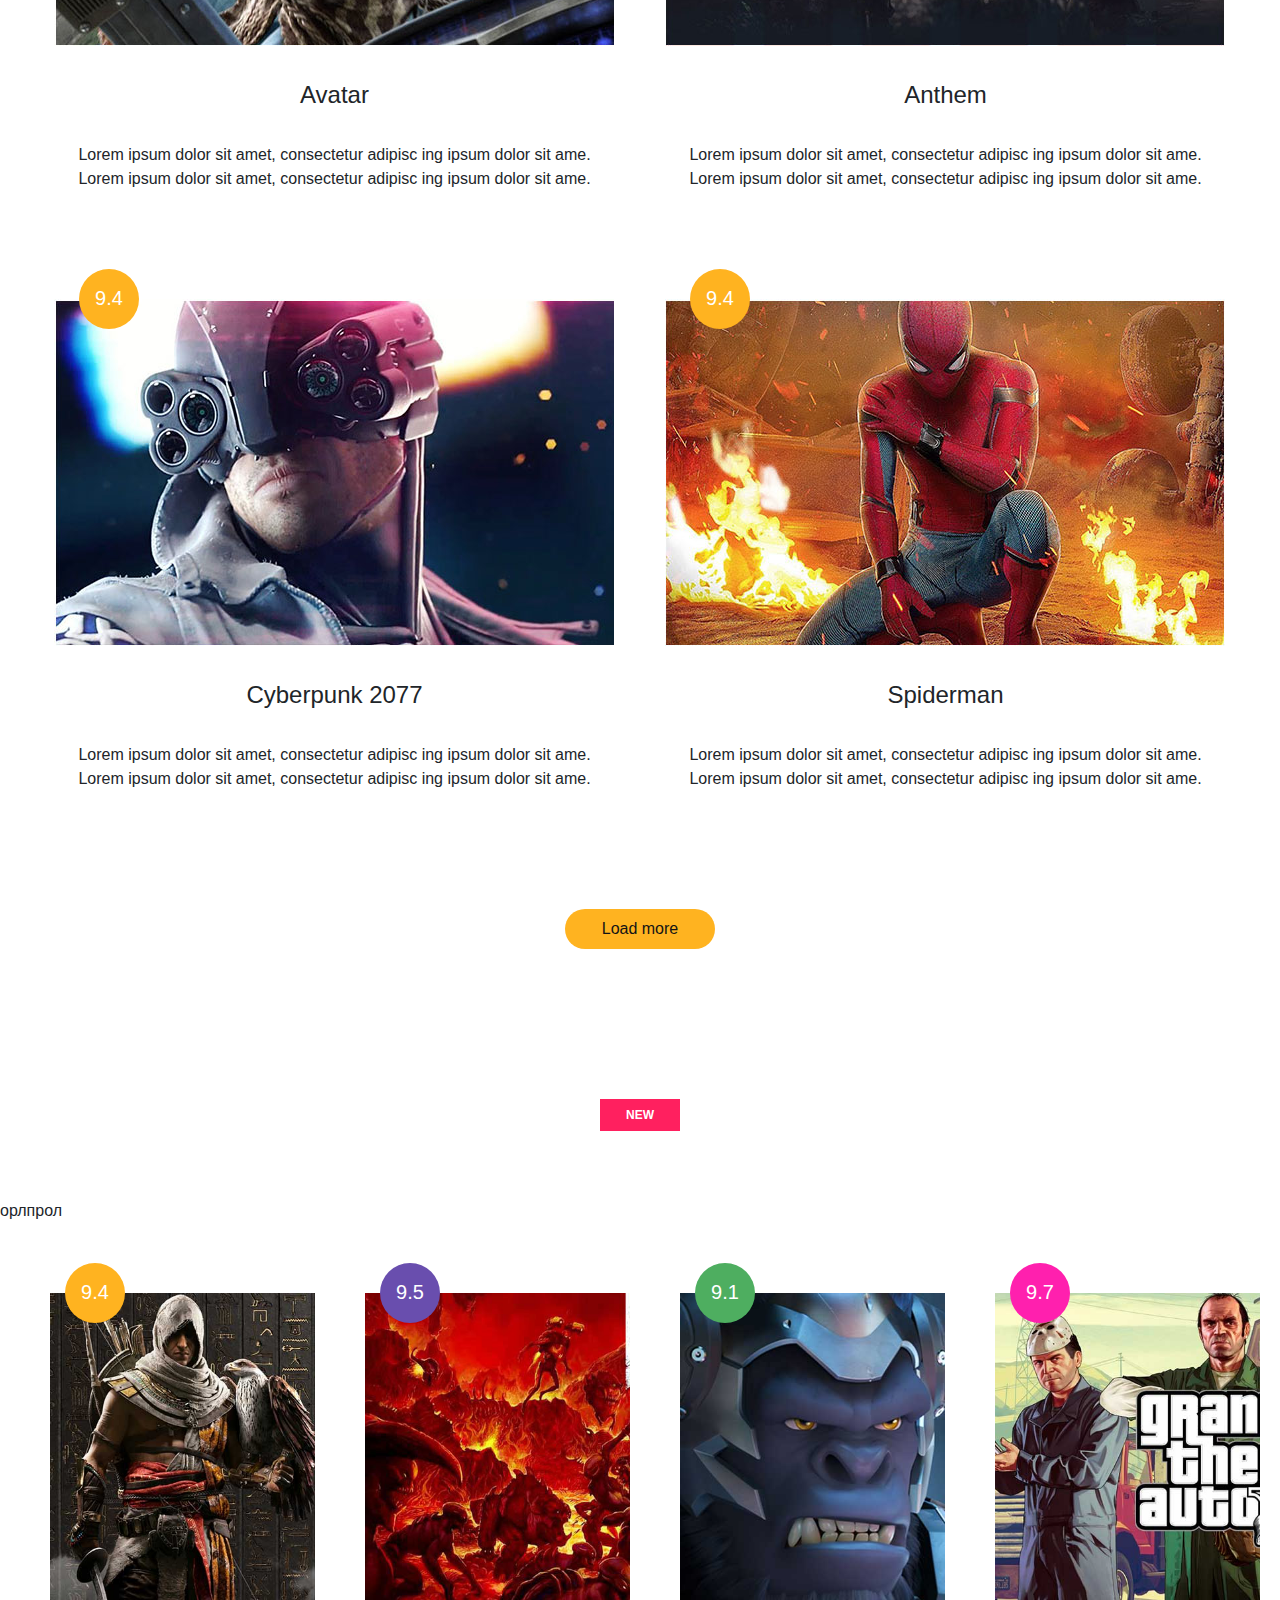
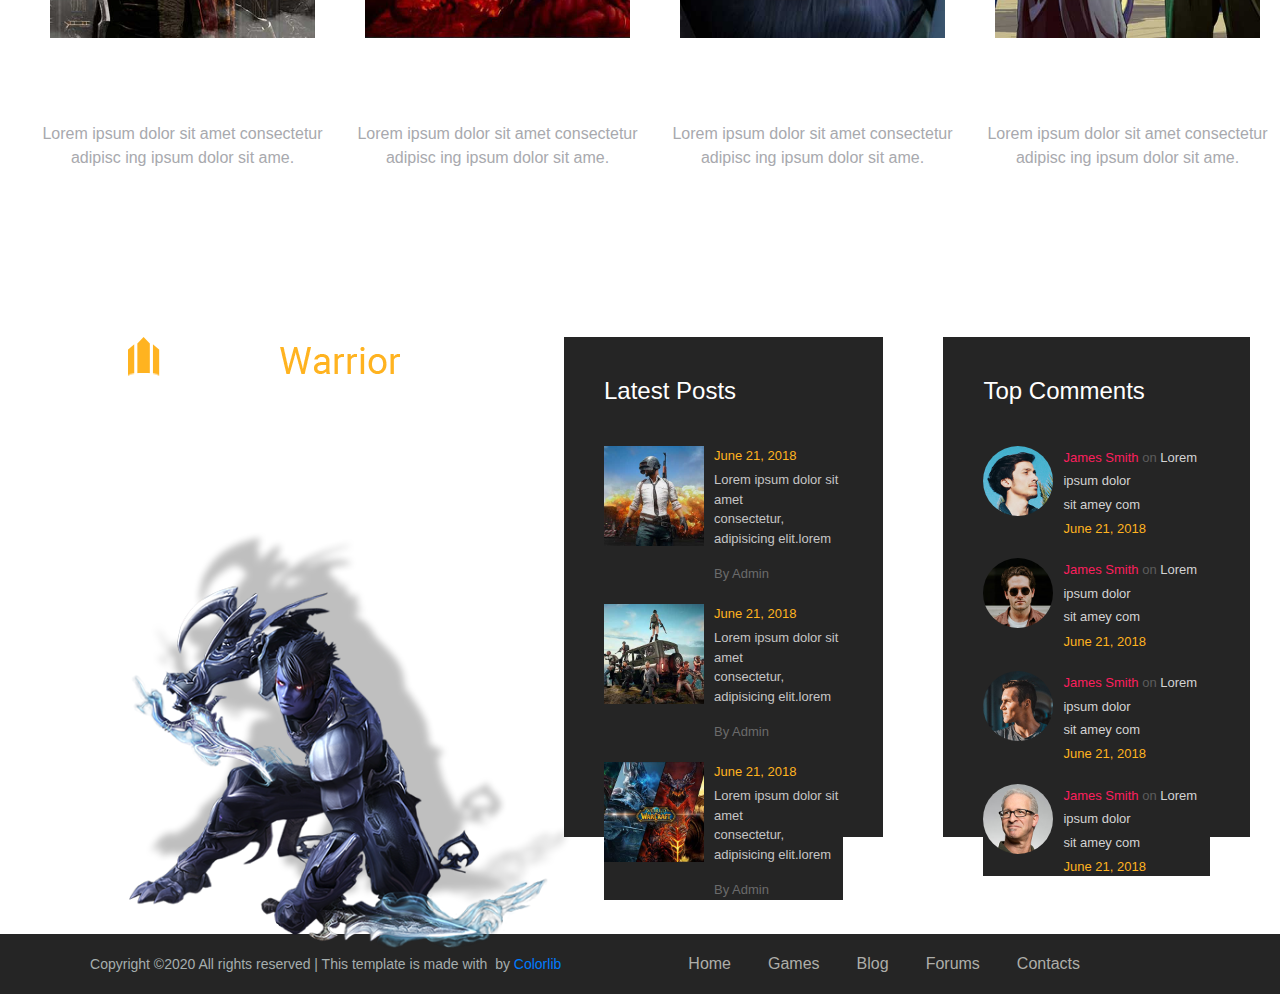
==== commit 73927f30: "Update game studio.html" ====
--- a/game studio.html
+++ b/game studio.html
@@ -181,7 +181,7 @@
             
             <div class="left_games">
                 <div id="bg-color6" class="mark"><p class="mark__number">9.4</></div>
-                <img src=./img/review/9.jpg" alt="" class="img1_game">
+                <img src="./img/review/9.jpg" alt="" class="img1_game">
                 <h4 class="name1_game">Cyberpunk 2077</h4> 
      
                 
